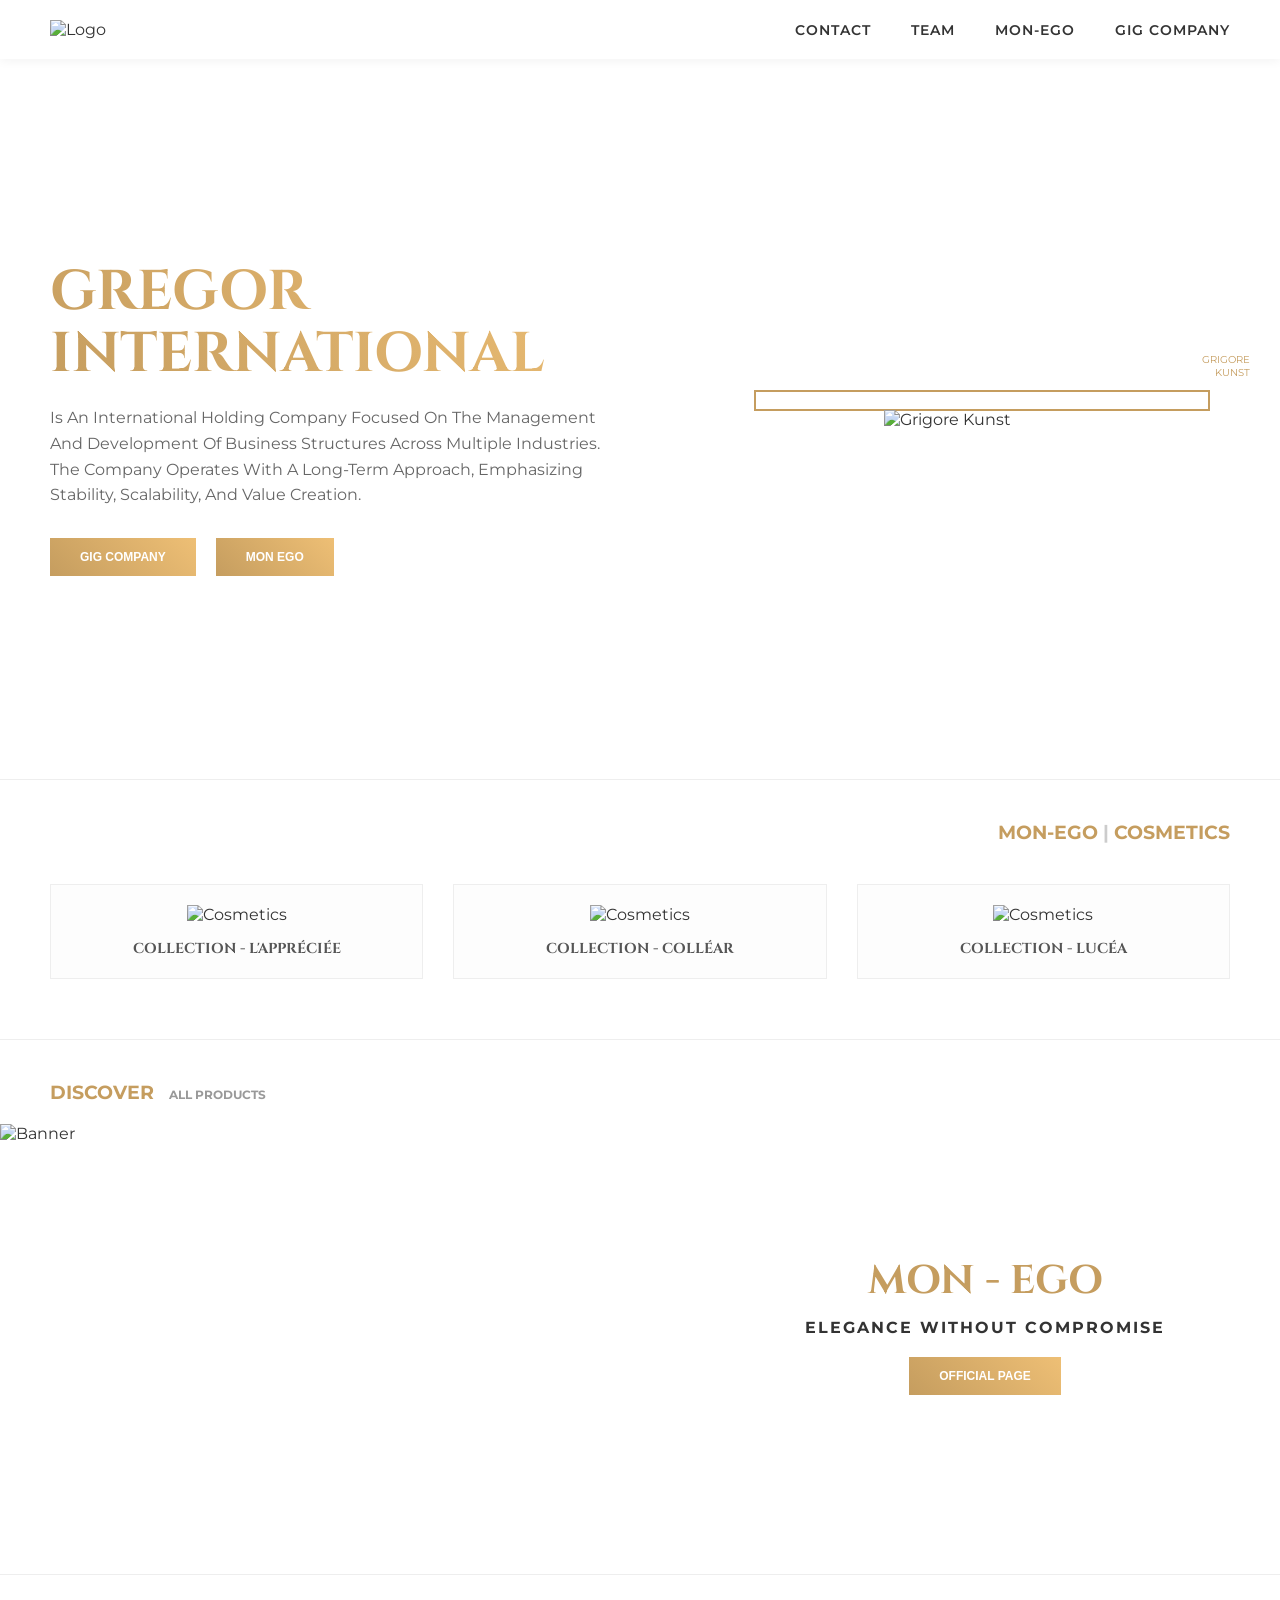
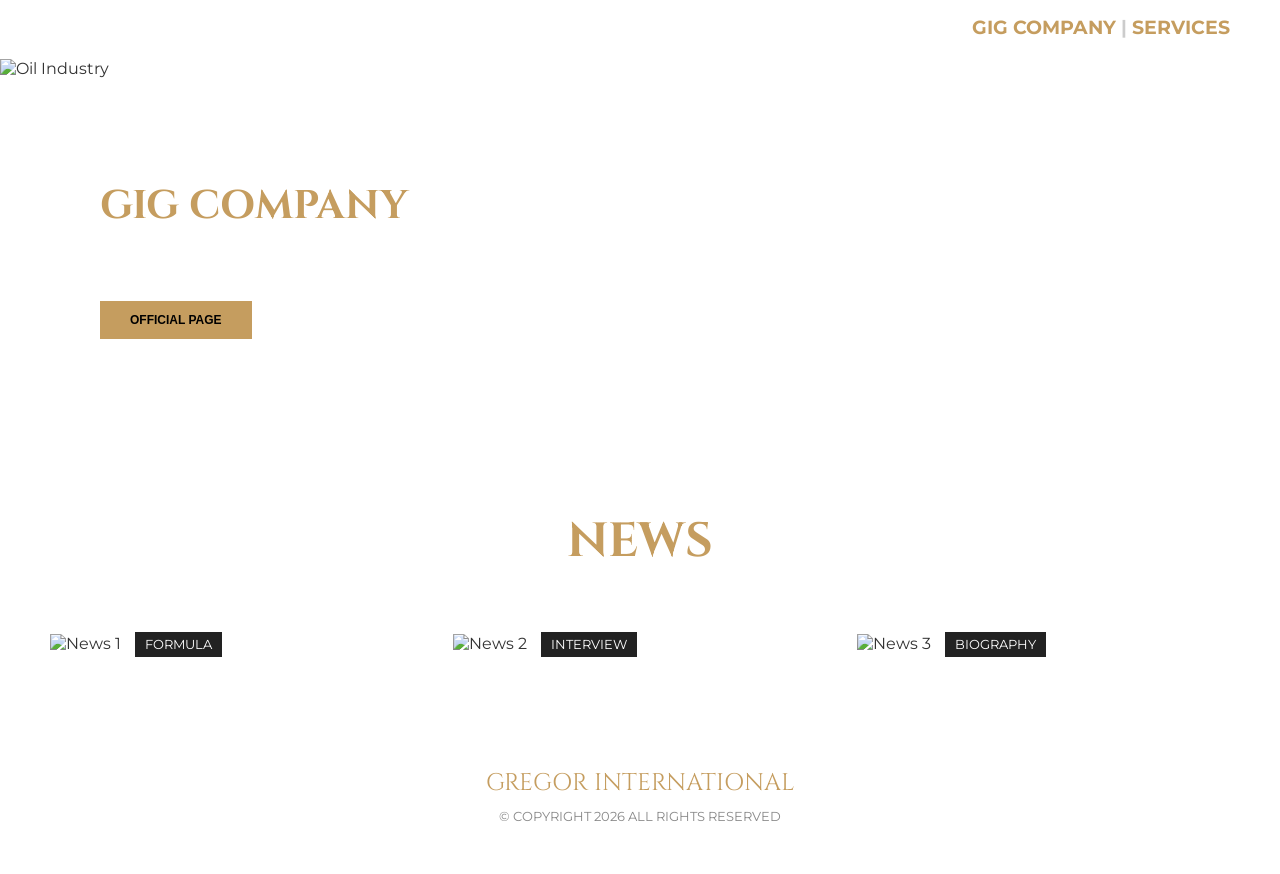
==== index.html @ 5af1e9d0 "Create index.html" ====
<!DOCTYPE html>
<html lang="ru">
<head>
    <meta charset="UTF-8">
    <meta name="viewport" content="width=device-width, initial-scale=1.0">
    <title>Gregor International - Home</title>
    <link rel="stylesheet" href="style.css">
</head>
<body>

    <!-- Header -->
    <header>
        <div class="logo">
            <!-- Замените logo.png на ваш файл -->
            <img src="https://placehold.co/50x50/gold/white?text=LOGO" alt="Logo">
        </div>
        <nav>
            <ul>
                <li><a href="#">Contact</a></li>
                <li><a href="team.html">Team</a></li>
                <li><a href="#">Mon-Ego</a></li>
                <li><a href="#">Gig Company</a></li>
            </ul>
        </nav>
    </header>

    <!-- Hero Section -->
    <section class="hero">
        <div class="hero-text">
            <h1>GREGOR<br>INTERNATIONAL</h1>
            <p>Is An International Holding Company Focused On The Management And Development Of Business Structures Across Multiple Industries. The Company Operates With A Long-Term Approach, Emphasizing Stability, Scalability, And Value Creation.</p>
            <div class="buttons">
                <button class="btn">Gig Company</button>
                <button class="btn">Mon Ego</button>
            </div>
        </div>
        <div class="hero-img">
            <div class="name-tag" style="position:absolute; bottom:50px; right:-20px; font-size:10px; color:#c59d5f; text-align:right;">GRIGORE<br>KUNST</div>
            <!-- Замените hero-man.png на фото директора -->
            <img src="https://placehold.co/400x600/1e2a4a/FFF?text=CEO+Photo" alt="Grigore Kunst">
        </div>
    </section>

    <!-- Mon-Ego Header -->
    <div class="section-header">
        <div></div>
        <div class="section-title">MON-EGO <span style="color:#ccc">|</span> COSMETICS</div>
    </div>

    <!-- Products Grid -->
    <div class="grid-container">
        <div class="product-card">
            <img src="https://placehold.co/300x250/eee/999?text=Product+1" alt="Cosmetics">
            <h4>Collection - L'APPRÉCIÉE</h4>
        </div>
        <div class="product-card">
            <img src="https://placehold.co/300x250/eee/999?text=Product+2" alt="Cosmetics">
            <h4>Collection - Colléar</h4>
        </div>
        <div class="product-card">
            <img src="https://placehold.co/300x250/eee/999?text=Product+3" alt="Cosmetics">
            <h4>Collection - Lucéa</h4>
        </div>
    </div>

    <!-- Discover Banner (Mon Ego) -->
    <div class="section-header">
        <div class="section-title">DISCOVER <span style="font-size:12px; color:#999; margin-left:10px;">ALL PRODUCTS</span></div>
    </div>
    
    <div class="full-banner">
        <!-- Фон девушки с косметикой -->
        <img src="https://placehold.co/1200x400/dcc/999?text=Woman+Banner" class="bg" alt="Banner">
        <div class="banner-content">
            <h2>MON - EGO</h2>
            <p>ELEGANCE WITHOUT COMPROMISE</p>
            <button class="btn">Official Page</button>
        </div>
    </div>

    <!-- Gig Company Banner -->
    <div class="section-header">
        <div></div>
        <div class="section-title">GIG COMPANY <span style="color:#ccc">|</span> SERVICES</div>
    </div>

    <div class="full-banner oil-banner">
        <!-- Фон с нефтяными вышками -->
        <img src="https://placehold.co/1200x400/220000/gold?text=Oil+Pumps+Silhouette" class="bg" alt="Oil Industry">
        <div class="banner-content">
            <h2>GIG COMPANY</h2>
            <p>PROVIDES FULL-CYCLE SERVICES FOR OIL INFRASTRUCTURE</p>
            <button class="btn" style="background:#c59d5f; color:#000;">Official Page</button>
        </div>
    </div>

    <!-- News Section -->
    <h2 style="text-align:center; font-size:3rem; margin: 40px 0;">NEWS</h2>
    <div class="grid-container">
        <div class="news-card">
            <img src="https://placehold.co/300x400/333/fff?text=Formula" alt="News 1">
            <div class="news-label">FORMULA</div>
        </div>
        <div class="news-card">
            <img src="https://placehold.co/300x400/444/fff?text=Interview" alt="News 2">
            <div class="news-label">INTERVIEW</div>
        </div>
        <div class="news-card">
            <img src="https://placehold.co/300x400/555/fff?text=Biography" alt="News 3">
            <div class="news-label">BIOGRAPHY</div>
        </div>
    </div>

    <!-- Footer -->
    <footer>
        <span class="footer-logo">GREGOR INTERNATIONAL</span>
        <div class="copyright">© COPYRIGHT 2026 ALL RIGHTS RESERVED</div>
        <!-- Золотые брызги внизу -->
        <img src="https://placehold.co/100x100/gold/white?text=splash" class="decor-splash" alt="">
    </footer>

</body>
      </html>
---- style.css ----
/* Подключение шрифтов (похожие на оригинал) */
@import url('https://fonts.googleapis.com/css2?family=Cinzel:wght@400;700&family=Montserrat:wght@300;400;600&display=swap');

:root {
    --gold: #c59d5f;
    --gold-dark: #8a6d3b;
    --gold-gradient: linear-gradient(45deg, #c59d5f, #eebf75);
    --text-dark: #333;
    --bg-light: #f9f9f9;
}

* {
    margin: 0;
    padding: 0;
    box-sizing: border-box;
}

body {
    font-family: 'Montserrat', sans-serif;
    background-color: #fff;
    color: var(--text-dark);
    overflow-x: hidden;
}

h1, h2, h3, h4 {
    font-family: 'Cinzel', serif;
    color: var(--gold);
    text-transform: uppercase;
}

a { text-decoration: none; color: inherit; }
ul { list-style: none; }

/* --- HEADER --- */
header {
    display: flex;
    justify-content: space-between;
    align-items: center;
    padding: 20px 50px;
    background: #fff;
    position: sticky;
    top: 0;
    z-index: 100;
    box-shadow: 0 2px 10px rgba(0,0,0,0.05);
}

.logo img { height: 40px; } /* Замените на лого */

nav ul {
    display: flex;
    gap: 40px;
}

nav a {
    font-size: 14px;
    letter-spacing: 1px;
    font-weight: 600;
    text-transform: uppercase;
    transition: color 0.3s;
}

nav a:hover { color: var(--gold); }

/* --- HERO SECTION --- */
.hero {
    display: flex;
    padding: 50px;
    align-items: center;
    min-height: 80vh;
    background: url('path-to-geometric-bg.png') no-repeat right top; /* Сюда паттерн */
    background-size: contain;
}

.hero-text {
    flex: 1;
    padding-right: 50px;
}

.hero-text h1 {
    font-size: 3.5rem;
    line-height: 1.1;
    margin-bottom: 20px;
    background: var(--gold-gradient);
    -webkit-background-clip: text;
    -webkit-text-fill-color: transparent;
}

.hero-text p {
    color: #666;
    line-height: 1.6;
    margin-bottom: 30px;
    max-width: 600px;
}

.buttons { display: flex; gap: 20px; }

.btn {
    padding: 12px 30px;
    background: var(--gold-gradient);
    color: white;
    font-weight: bold;
    font-size: 12px;
    border: none;
    cursor: pointer;
    text-transform: uppercase;
    transition: transform 0.2s;
}

.btn:hover { transform: scale(1.05); }

.hero-img {
    flex: 1;
    display: flex;
    justify-content: center;
    position: relative;
}

.hero-img img {
    max-width: 100%;
    height: auto;
    max-height: 600px;
    z-index: 2;
}

/* Эффект золотой рамки сзади */
.hero-img::before {
    content: '';
    position: absolute;
    width: 80%;
    height: 90%;
    border: 2px solid var(--gold);
    top: -20px;
    right: 20px;
    z-index: 1;
}

/* --- SECTIONS GENERAL --- */
.section-header {
    display: flex;
    justify-content: space-between;
    align-items: center;
    padding: 40px 50px 20px;
    border-top: 1px solid #eee;
}

.section-title {
    font-size: 1.2rem;
    font-weight: bold;
    color: var(--gold);
}

.grid-container {
    display: grid;
    grid-template-columns: repeat(3, 1fr);
    gap: 30px;
    padding: 20px 50px 60px;
}

/* --- PRODUCTS --- */
.product-card {
    text-align: center;
    background: #fdfdfd;
    padding: 20px;
    border: 1px solid #eee;
}

.product-card img {
    width: 100%;
    height: 250px;
    object-fit: cover;
    margin-bottom: 15px;
}

.product-card h4 { font-size: 0.9rem; color: #555; }

/* --- BANNERS --- */
.full-banner {
    width: 100%;
    height: 400px;
    position: relative;
    overflow: hidden;
    margin-bottom: 50px;
    display: flex;
    align-items: center;
}

.full-banner img.bg {
    position: absolute;
    width: 100%;
    height: 100%;
    object-fit: cover;
    z-index: 0;
}

.banner-content {
    position: relative;
    z-index: 1;
    width: 50%;
    padding-left: 50px; /* Для первого баннера */
    margin-left: auto; /* Сдвигает контент вправо */
    text-align: center;
}

.banner-content h2 { font-size: 2.5rem; margin-bottom: 10px; }
.banner-content p { letter-spacing: 2px; margin-bottom: 20px; font-weight: bold;}

/* Специфика для Oil Banner (темный) */
.oil-banner .banner-content {
    margin-left: 50px; /* Слева */
    text-align: left;
    color: white;
    width: 40%;
}
.oil-banner h2 { color: var(--gold); }
.oil-banner p { color: white; }

/* --- NEWS --- */
.news-card img {
    width: 100%;
    height: 300px;
    object-fit: cover;
}
.news-label {
    background: #222;
    color: white;
    padding: 5px 10px;
    font-size: 0.8rem;
    display: inline-block;
    margin-top: -30px;
    position: relative;
    z-index: 2;
    margin-left: 10px;
    text-transform: uppercase;
}

/* --- FOOTER --- */
footer {
    text-align: center;
    padding: 50px;
    background: white;
    position: relative;
}
.footer-logo { font-family: 'Cinzel'; font-size: 1.5rem; color: var(--gold); margin-bottom: 10px; display: block;}
.copyright { font-size: 0.8rem; color: #888; }
.decor-splash {
    position: absolute;
    bottom: 0;
    right: 0;
    width: 150px;
    pointer-events: none;
}

/* --- TEAM PAGE SPECIFIC --- */
.team-grid {
    display: flex;
    justify-content: center;
    gap: 40px;
    padding: 50px;
    flex-wrap: wrap;
}

.team-card {
    width: 300px;
    text-align: center;
}

.photo-frame {
    position: relative;
    margin-bottom: 20px;
    padding: 10px;
    border: 1px solid var(--gold); /* Золотая рамка */
}

/* Узор сзади */
.photo-frame::before {
    content: '';
    position: absolute;
    top: 10px; left: 10px; right: 10px; bottom: 10px;
    background: repeating-linear-gradient(45deg, #fff, #fff 2px, #f4e9d6 2px, #f4e9d6 4px);
    z-index: 0;
}

.photo-frame img {
    position: relative;
    width: 100%;
    z-index: 1;
    display: block;
    margin-top: -30px; /* Эффект выхода за рамку сверху */
}

.team-info h3 { font-size: 1rem; margin-bottom: 5px; color: var(--gold-dark); letter-spacing: 1px;}
.team-info p { font-size: 0.8rem; font-weight: bold; color: #333; letter-spacing: 1px;}
.team-title { text-align: center; font-size: 3rem; margin-top: 20px;}

/* Декор брызги для Team */
.splash-top-left { position: fixed; top: 0; left: 0; width: 150px; z-index: -1; }
.splash-top-right { position: fixed; top: 0; right: 0; width: 200px; z-index: -1; }
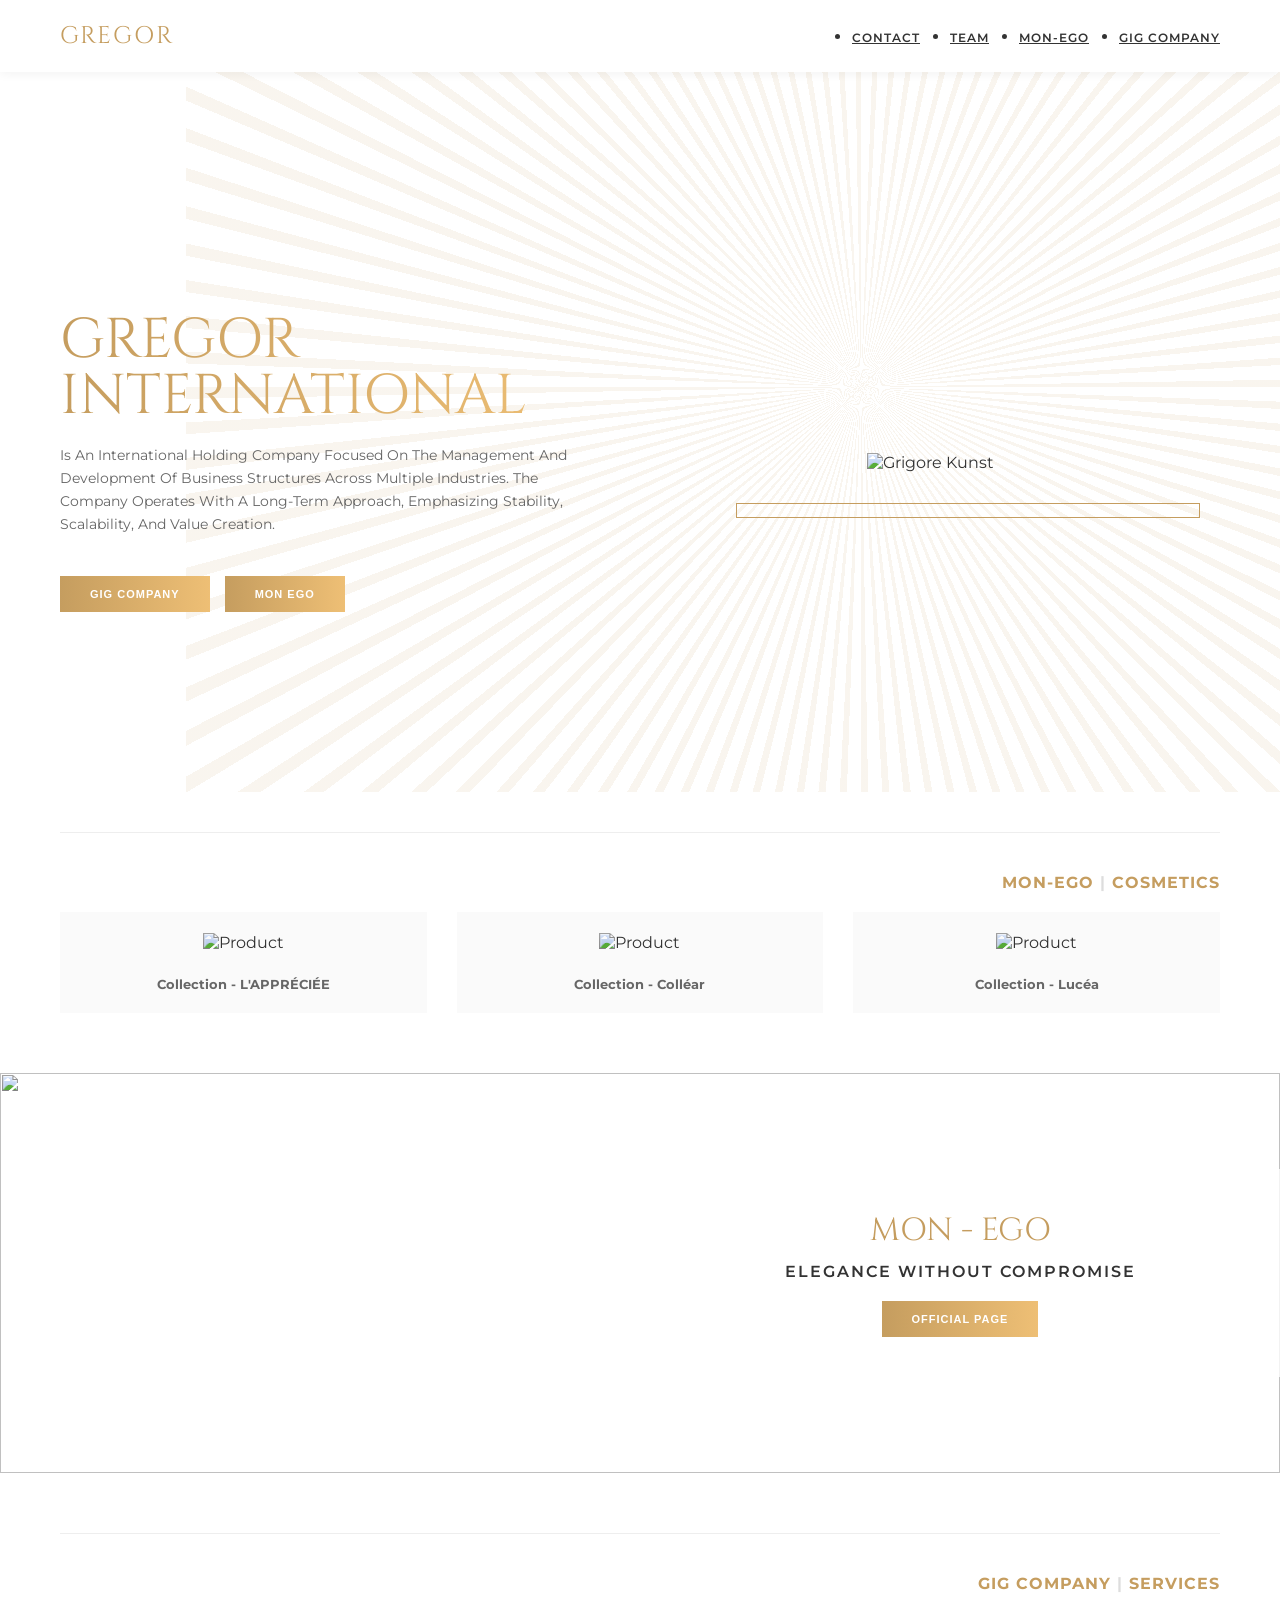
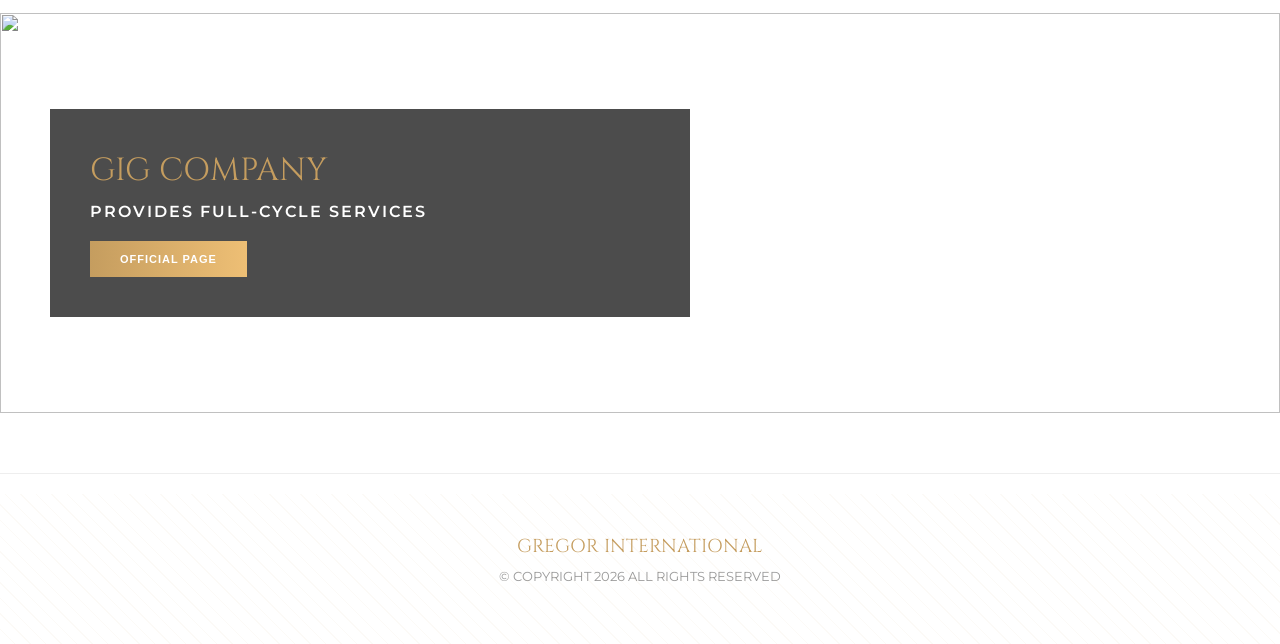
==== commit ee76148b: "Update index.html" ====
--- a/index.html
+++ b/index.html
@@ -3,121 +3,111 @@
 <head>
     <meta charset="UTF-8">
     <meta name="viewport" content="width=device-width, initial-scale=1.0">
-    <title>Gregor International - Home</title>
+    <title>Gregor International</title>
     <link rel="stylesheet" href="style.css">
 </head>
 <body>
 
     <!-- Header -->
     <header>
-        <div class="logo">
-            <!-- Замените logo.png на ваш файл -->
-            <img src="https://placehold.co/50x50/gold/white?text=LOGO" alt="Logo">
+        <div class="container header-inner">
+            <div class="logo">
+                <h3 style="margin:0; font-size:1.5rem; letter-spacing:2px;">GREGOR</h3>
+            </div>
+            <nav>
+                <ul>
+                    <li><a href="#">Contact</a></li>
+                    <li><a href="team.html">Team</a></li>
+                    <li><a href="#">Mon-Ego</a></li>
+                    <li><a href="#">Gig Company</a></li>
+                </ul>
+            </nav>
         </div>
-        <nav>
-            <ul>
-                <li><a href="#">Contact</a></li>
-                <li><a href="team.html">Team</a></li>
-                <li><a href="#">Mon-Ego</a></li>
-                <li><a href="#">Gig Company</a></li>
-            </ul>
-        </nav>
     </header>
 
     <!-- Hero Section -->
     <section class="hero">
-        <div class="hero-text">
-            <h1>GREGOR<br>INTERNATIONAL</h1>
-            <p>Is An International Holding Company Focused On The Management And Development Of Business Structures Across Multiple Industries. The Company Operates With A Long-Term Approach, Emphasizing Stability, Scalability, And Value Creation.</p>
-            <div class="buttons">
-                <button class="btn">Gig Company</button>
-                <button class="btn">Mon Ego</button>
+        <!-- Фон с лучами -->
+        <div class="hero-bg"></div>
+        
+        <div class="container hero-content">
+            <div class="hero-text">
+                <h1>GREGOR<br>INTERNATIONAL</h1>
+                <p>Is An International Holding Company Focused On The Management And Development Of Business Structures Across Multiple Industries. The Company Operates With A Long-Term Approach, Emphasizing Stability, Scalability, And Value Creation.</p>
+                <div class="buttons">
+                    <button class="btn">Gig Company</button>
+                    <button class="btn">Mon Ego</button>
+                </div>
             </div>
-        </div>
-        <div class="hero-img">
-            <div class="name-tag" style="position:absolute; bottom:50px; right:-20px; font-size:10px; color:#c59d5f; text-align:right;">GRIGORE<br>KUNST</div>
-            <!-- Замените hero-man.png на фото директора -->
-            <img src="https://placehold.co/400x600/1e2a4a/FFF?text=CEO+Photo" alt="Grigore Kunst">
+            
+            <div class="hero-image-wrapper">
+                <div class="border-decor"></div>
+                <!-- СЮДА НУЖНО ФОТО ДИРЕКТОРА БЕЗ ФОНА (.png) -->
+                <!-- Я поставил временную картинку -->
+                <img src="https://placehold.co/400x600/png?text=Director+PNG" alt="Grigore Kunst">
+            </div>
         </div>
     </section>
 
-    <!-- Mon-Ego Header -->
-    <div class="section-header">
-        <div></div>
-        <div class="section-title">MON-EGO <span style="color:#ccc">|</span> COSMETICS</div>
-    </div>
+    <!-- Mon-Ego Section -->
+    <div class="container">
+        <div class="section-header">
+            <div></div>
+            <div class="section-title">MON-EGO <span style="color:#ddd">|</span> COSMETICS</div>
+        </div>
 
-    <!-- Products Grid -->
-    <div class="grid-container">
-        <div class="product-card">
-            <img src="https://placehold.co/300x250/eee/999?text=Product+1" alt="Cosmetics">
-            <h4>Collection - L'APPRÉCIÉE</h4>
-        </div>
-        <div class="product-card">
-            <img src="https://placehold.co/300x250/eee/999?text=Product+2" alt="Cosmetics">
-            <h4>Collection - Colléar</h4>
-        </div>
-        <div class="product-card">
-            <img src="https://placehold.co/300x250/eee/999?text=Product+3" alt="Cosmetics">
-            <h4>Collection - Lucéa</h4>
+        <div class="products-grid">
+            <div class="product-card">
+                <img src="https://placehold.co/300x300/f5f5f5/999?text=Cream" alt="Product">
+                <h4 style="color:#666; font-size:0.8rem; margin-top:10px;">Collection - L'APPRÉCIÉE</h4>
+            </div>
+            <div class="product-card">
+                <img src="https://placehold.co/300x300/f5f5f5/999?text=Tubes" alt="Product">
+                <h4 style="color:#666; font-size:0.8rem; margin-top:10px;">Collection - Colléar</h4>
+            </div>
+            <div class="product-card">
+                <img src="https://placehold.co/300x300/f5f5f5/999?text=Bottles" alt="Product">
+                <h4 style="color:#666; font-size:0.8rem; margin-top:10px;">Collection - Lucéa</h4>
+            </div>
         </div>
     </div>
 
-    <!-- Discover Banner (Mon Ego) -->
-    <div class="section-header">
-        <div class="section-title">DISCOVER <span style="font-size:12px; color:#999; margin-left:10px;">ALL PRODUCTS</span></div>
-    </div>
-    
-    <div class="full-banner">
-        <!-- Фон девушки с косметикой -->
-        <img src="https://placehold.co/1200x400/dcc/999?text=Woman+Banner" class="bg" alt="Banner">
+    <!-- Banner 1 -->
+    <div class="banner">
+        <!-- ФОН БАННЕРА (Девушка) -->
+        <img src="https://placehold.co/1200x400/e0d0b8/fff?text=Woman+Background" class="bg" alt="">
         <div class="banner-content">
-            <h2>MON - EGO</h2>
-            <p>ELEGANCE WITHOUT COMPROMISE</p>
+            <h2 style="font-size:2rem; margin-bottom:10px;">MON - EGO</h2>
+            <p style="font-weight:600; letter-spacing:2px; margin-bottom:20px;">ELEGANCE WITHOUT COMPROMISE</p>
             <button class="btn">Official Page</button>
         </div>
     </div>
 
-    <!-- Gig Company Banner -->
-    <div class="section-header">
-        <div></div>
-        <div class="section-title">GIG COMPANY <span style="color:#ccc">|</span> SERVICES</div>
-    </div>
-
-    <div class="full-banner oil-banner">
-        <!-- Фон с нефтяными вышками -->
-        <img src="https://placehold.co/1200x400/220000/gold?text=Oil+Pumps+Silhouette" class="bg" alt="Oil Industry">
-        <div class="banner-content">
-            <h2>GIG COMPANY</h2>
-            <p>PROVIDES FULL-CYCLE SERVICES FOR OIL INFRASTRUCTURE</p>
-            <button class="btn" style="background:#c59d5f; color:#000;">Official Page</button>
+    <!-- Banner 2 (Oil) -->
+    <div class="container">
+        <div class="section-header">
+            <div></div>
+            <div class="section-title">GIG COMPANY <span style="color:#ddd">|</span> SERVICES</div>
         </div>
     </div>
 
-    <!-- News Section -->
-    <h2 style="text-align:center; font-size:3rem; margin: 40px 0;">NEWS</h2>
-    <div class="grid-container">
-        <div class="news-card">
-            <img src="https://placehold.co/300x400/333/fff?text=Formula" alt="News 1">
-            <div class="news-label">FORMULA</div>
-        </div>
-        <div class="news-card">
-            <img src="https://placehold.co/300x400/444/fff?text=Interview" alt="News 2">
-            <div class="news-label">INTERVIEW</div>
-        </div>
-        <div class="news-card">
-            <img src="https://placehold.co/300x400/555/fff?text=Biography" alt="News 3">
-            <div class="news-label">BIOGRAPHY</div>
+    <div class="banner oil">
+        <!-- ФОН БАННЕРА (Нефть) -->
+        <img src="https://placehold.co/1200x400/3e2723/gold?text=Oil+Industry" class="bg" alt="">
+        <div class="banner-content">
+            <h2 style="font-size:2rem; margin-bottom:10px;">GIG COMPANY</h2>
+            <p style="font-weight:600; letter-spacing:2px; margin-bottom:20px;">PROVIDES FULL-CYCLE SERVICES</p>
+            <button class="btn">Official Page</button>
         </div>
     </div>
 
     <!-- Footer -->
     <footer>
-        <span class="footer-logo">GREGOR INTERNATIONAL</span>
-        <div class="copyright">© COPYRIGHT 2026 ALL RIGHTS RESERVED</div>
-        <!-- Золотые брызги внизу -->
-        <img src="https://placehold.co/100x100/gold/white?text=splash" class="decor-splash" alt="">
+        <div class="container">
+            <h3 style="margin-bottom:10px;">GREGOR INTERNATIONAL</h3>
+            <p style="font-size:0.8rem; color:#999;">© COPYRIGHT 2026 ALL RIGHTS RESERVED</p>
+        </div>
     </footer>
 
 </body>
-      </html>
+</html>
--- a/style.css
+++ b/style.css
@@ -1,84 +1,110 @@
-/* Подключение шрифтов (похожие на оригинал) */
-@import url('https://fonts.googleapis.com/css2?family=Cinzel:wght@400;700&family=Montserrat:wght@300;400;600&display=swap');
+@import url('https://fonts.googleapis.com/css2?family=Cinzel:wght@400;700&family=Montserrat:wght@300;400;500;600&display=swap');
 
 :root {
     --gold: #c59d5f;
     --gold-dark: #8a6d3b;
-    --gold-gradient: linear-gradient(45deg, #c59d5f, #eebf75);
-    --text-dark: #333;
-    --bg-light: #f9f9f9;
-}
-
-* {
-    margin: 0;
-    padding: 0;
-    box-sizing: border-box;
-}
+    --gold-gradient: linear-gradient(90deg, #c59d5f 0%, #eebf75 100%);
+    --text-main: #333;
+    --bg-light: #fff;
+}
+
+* { margin: 0; padding: 0; box-sizing: border-box; }
 
 body {
     font-family: 'Montserrat', sans-serif;
-    background-color: #fff;
-    color: var(--text-dark);
+    color: var(--text-main);
+    background: #fff;
     overflow-x: hidden;
 }
 
-h1, h2, h3, h4 {
+h1, h2, h3 {
     font-family: 'Cinzel', serif;
     color: var(--gold);
     text-transform: uppercase;
-}
-
-a { text-decoration: none; color: inherit; }
-ul { list-style: none; }
+    font-weight: 400;
+}
+
+/* --- КОНТЕЙНЕР (чтобы сайт не разъезжался на широких экранах) --- */
+.container {
+    max-width: 1200px;
+    margin: 0 auto;
+    padding: 0 20px;
+}
 
 /* --- HEADER --- */
 header {
-    display: flex;
-    justify-content: space-between;
-    align-items: center;
-    padding: 20px 50px;
-    background: #fff;
+    background: #fff;
+    padding: 20px 0;
     position: sticky;
     top: 0;
     z-index: 100;
     box-shadow: 0 2px 10px rgba(0,0,0,0.05);
 }
 
-.logo img { height: 40px; } /* Замените на лого */
-
-nav ul {
-    display: flex;
-    gap: 40px;
-}
-
+.header-inner {
+    display: flex;
+    justify-content: space-between;
+    align-items: center;
+}
+
+.logo img { height: 40px; }
+
+nav ul { display: flex; gap: 30px; }
 nav a {
-    font-size: 14px;
-    letter-spacing: 1px;
+    font-size: 12px;
     font-weight: 600;
     text-transform: uppercase;
+    letter-spacing: 1px;
+    color: #333;
     transition: color 0.3s;
 }
-
 nav a:hover { color: var(--gold); }
 
-/* --- HERO SECTION --- */
+/* --- HERO SECTION (С ЛУЧАМИ) --- */
 .hero {
-    display: flex;
-    padding: 50px;
-    align-items: center;
+    position: relative;
+    padding: 60px 0 0;
     min-height: 80vh;
-    background: url('path-to-geometric-bg.png') no-repeat right top; /* Сюда паттерн */
-    background-size: contain;
+    display: flex;
+    align-items: center;
+    background: #fff;
+    overflow: hidden;
+}
+
+/* Эффект ЛУЧЕЙ (Sunburst) за спиной - CSS магия */
+.hero-bg {
+    position: absolute;
+    top: -50%;
+    right: -20%;
+    width: 150vh;
+    height: 150vh;
+    background: repeating-conic-gradient(
+        from 0deg,
+        transparent 0deg,
+        transparent 2deg,
+        rgba(197, 157, 95, 0.1) 2deg,
+        rgba(197, 157, 95, 0.1) 3deg
+    );
+    z-index: 0;
+    pointer-events: none;
+}
+
+.hero-content {
+    display: flex;
+    align-items: center;
+    justify-content: space-between;
+    width: 100%;
+    position: relative;
+    z-index: 2;
 }
 
 .hero-text {
-    flex: 1;
-    padding-right: 50px;
+    flex: 0 0 45%; /* Ширина текста */
 }
 
 .hero-text h1 {
     font-size: 3.5rem;
-    line-height: 1.1;
+    line-height: 1;
     margin-bottom: 20px;
     background: var(--gold-gradient);
     -webkit-background-clip: text;
@@ -86,212 +112,178 @@
 }
 
 .hero-text p {
+    font-size: 0.9rem;
+    line-height: 1.6;
     color: #666;
-    line-height: 1.6;
-    margin-bottom: 30px;
-    max-width: 600px;
-}
-
-.buttons { display: flex; gap: 20px; }
+    margin-bottom: 40px;
+}
+
+.buttons { display: flex; gap: 15px; }
 
 .btn {
     padding: 12px 30px;
     background: var(--gold-gradient);
-    color: white;
-    font-weight: bold;
-    font-size: 12px;
+    color: #fff;
+    font-size: 11px;
+    font-weight: 700;
+    text-transform: uppercase;
     border: none;
     cursor: pointer;
-    text-transform: uppercase;
+    letter-spacing: 1px;
     transition: transform 0.2s;
 }
-
-.btn:hover { transform: scale(1.05); }
-
-.hero-img {
-    flex: 1;
+.btn:hover { transform: translateY(-2px); }
+
+.hero-image-wrapper {
+    flex: 0 0 50%;
+    position: relative;
     display: flex;
     justify-content: center;
-    position: relative;
-}
-
-.hero-img img {
+    align-items: flex-end;
+}
+
+.hero-image-wrapper img {
     max-width: 100%;
     height: auto;
-    max-height: 600px;
+    max-height: 700px;
+    position: relative;
     z-index: 2;
-}
-
-/* Эффект золотой рамки сзади */
-.hero-img::before {
-    content: '';
-    position: absolute;
+    /* Убираем фон у картинки, если он есть */
+    mix-blend-mode: multiply; 
+}
+
+/* Золотая рамка сзади */
+.border-decor {
+    position: absolute;
+    top: 50px;
+    right: 20px;
     width: 80%;
-    height: 90%;
-    border: 2px solid var(--gold);
-    top: -20px;
-    right: 20px;
+    height: 80%;
+    border: 1px solid var(--gold);
     z-index: 1;
 }
 
-/* --- SECTIONS GENERAL --- */
+/* --- SECTIONS --- */
 .section-header {
     display: flex;
     justify-content: space-between;
     align-items: center;
-    padding: 40px 50px 20px;
+    padding: 40px 0 20px;
     border-top: 1px solid #eee;
-}
-
+    margin-top: 40px;
+}
 .section-title {
-    font-size: 1.2rem;
-    font-weight: bold;
+    font-size: 1rem;
     color: var(--gold);
-}
-
-.grid-container {
+    font-weight: 700;
+    letter-spacing: 1px;
+}
+
+/* Сетка товаров */
+.products-grid {
     display: grid;
     grid-template-columns: repeat(3, 1fr);
     gap: 30px;
-    padding: 20px 50px 60px;
-}
-
-/* --- PRODUCTS --- */
+    padding-bottom: 60px;
+}
+
 .product-card {
+    background: #fafafa;
+    padding: 20px;
     text-align: center;
-    background: #fdfdfd;
-    padding: 20px;
-    border: 1px solid #eee;
-}
+    border: 1px solid transparent;
+    transition: border 0.3s;
+}
+.product-card:hover { border-color: var(--gold); }
 
 .product-card img {
     width: 100%;
     height: 250px;
-    object-fit: cover;
+    object-fit: contain; /* Чтобы баночки не обрезались */
     margin-bottom: 15px;
-}
-
-.product-card h4 { font-size: 0.9rem; color: #555; }
+    mix-blend-mode: multiply; /* Убирает белый фон у jpg */
+}
 
 /* --- BANNERS --- */
-.full-banner {
-    width: 100%;
+.banner {
+    position: relative;
     height: 400px;
-    position: relative;
+    display: flex;
+    align-items: center;
+    margin-bottom: 60px;
+    background-size: cover;
+    background-position: center;
     overflow: hidden;
-    margin-bottom: 50px;
-    display: flex;
-    align-items: center;
-}
-
-.full-banner img.bg {
-    position: absolute;
-    width: 100%;
-    height: 100%;
+}
+
+/* Если нет картинки фона, заливаем цветом */
+.banner-bg-placeholder {
+    position: absolute;
+    top: 0; left: 0; width: 100%; height: 100%;
+    background: #e0e0e0;
+    z-index: 0;
+}
+.banner img.bg {
+    position: absolute;
+    top: 0; left: 0; width: 100%; height: 100%;
     object-fit: cover;
     z-index: 0;
 }
 
 .banner-content {
     position: relative;
-    z-index: 1;
+    z-index: 2;
     width: 50%;
-    padding-left: 50px; /* Для первого баннера */
-    margin-left: auto; /* Сдвигает контент вправо */
+    padding: 40px;
+    background: rgba(255,255,255,0.8); /* Полупрозрачная подложка */
+    margin-left: auto; /* Сдвиг вправо */
     text-align: center;
 }
 
-.banner-content h2 { font-size: 2.5rem; margin-bottom: 10px; }
-.banner-content p { letter-spacing: 2px; margin-bottom: 20px; font-weight: bold;}
-
-/* Специфика для Oil Banner (темный) */
-.oil-banner .banner-content {
-    margin-left: 50px; /* Слева */
+.banner.oil .banner-content {
+    margin-left: 50px;
+    margin-right: auto;
+    background: rgba(0,0,0,0.7);
+    color: white;
     text-align: left;
-    color: white;
-    width: 40%;
-}
-.oil-banner h2 { color: var(--gold); }
-.oil-banner p { color: white; }
-
-/* --- NEWS --- */
-.news-card img {
-    width: 100%;
-    height: 300px;
-    object-fit: cover;
-}
-.news-label {
-    background: #222;
-    color: white;
-    padding: 5px 10px;
-    font-size: 0.8rem;
-    display: inline-block;
-    margin-top: -30px;
-    position: relative;
-    z-index: 2;
-    margin-left: 10px;
-    text-transform: uppercase;
-}
+}
+.banner.oil h2 { color: var(--gold); }
 
 /* --- FOOTER --- */
 footer {
     text-align: center;
-    padding: 50px;
-    background: white;
-    position: relative;
-}
-.footer-logo { font-family: 'Cinzel'; font-size: 1.5rem; color: var(--gold); margin-bottom: 10px; display: block;}
-.copyright { font-size: 0.8rem; color: #888; }
-.decor-splash {
-    position: absolute;
-    bottom: 0;
-    right: 0;
-    width: 150px;
+    padding: 60px 0;
+    background: #fff;
+    border-top: 1px solid #eee;
+    position: relative;
+}
+/* Геометрия в футере */
+footer::before {
+    content: '';
+    position: absolute;
+    bottom: 0; left: 0; width: 100%; height: 150px;
+    background: repeating-linear-gradient(45deg, transparent, transparent 10px, rgba(197, 157, 95, 0.05) 10px, rgba(197, 157, 95, 0.05) 11px);
     pointer-events: none;
 }
 
-/* --- TEAM PAGE SPECIFIC --- */
-.team-grid {
-    display: flex;
-    justify-content: center;
-    gap: 40px;
-    padding: 50px;
-    flex-wrap: wrap;
-}
-
-.team-card {
-    width: 300px;
-    text-align: center;
-}
-
-.photo-frame {
-    position: relative;
-    margin-bottom: 20px;
-    padding: 10px;
-    border: 1px solid var(--gold); /* Золотая рамка */
-}
-
-/* Узор сзади */
-.photo-frame::before {
-    content: '';
-    position: absolute;
-    top: 10px; left: 10px; right: 10px; bottom: 10px;
-    background: repeating-linear-gradient(45deg, #fff, #fff 2px, #f4e9d6 2px, #f4e9d6 4px);
-    z-index: 0;
-}
-
-.photo-frame img {
-    position: relative;
-    width: 100%;
-    z-index: 1;
-    display: block;
-    margin-top: -30px; /* Эффект выхода за рамку сверху */
-}
-
-.team-info h3 { font-size: 1rem; margin-bottom: 5px; color: var(--gold-dark); letter-spacing: 1px;}
-.team-info p { font-size: 0.8rem; font-weight: bold; color: #333; letter-spacing: 1px;}
-.team-title { text-align: center; font-size: 3rem; margin-top: 20px;}
-
-/* Декор брызги для Team */
-.splash-top-left { position: fixed; top: 0; left: 0; width: 150px; z-index: -1; }
-.splash-top-right { position: fixed; top: 0; right: 0; width: 200px; z-index: -1; }
+/* --- АДАПТИВ (MOBILE) --- */
+@media (max-width: 768px) {
+    .header-inner { flex-direction: column; gap: 15px; }
+    nav ul { gap: 15px; }
+    
+    .hero { min-height: auto; padding-top: 40px; }
+    .hero-content { flex-direction: column-reverse; } /* Фото сверху, текст снизу? Или наоборот */
+    
+    .hero-text { flex: 0 0 100%; text-align: center; padding-top: 30px;}
+    .hero-text h1 { font-size: 2.2rem; }
+    .buttons { justify-content: center; }
+    
+    .hero-image-wrapper { width: 100%; }
+    .hero-image-wrapper img { max-height: 400px; }
+    .hero-bg { width: 100vw; height: 100vw; top: 0; right: 0; } /* Лучи по центру */
+
+    .products-grid { grid-template-columns: 1fr; }
+    
+    .banner { height: auto; padding: 40px 0; }
+    .banner-content { width: 90%; margin: 0 auto !important; text-align: center !important; }
+}
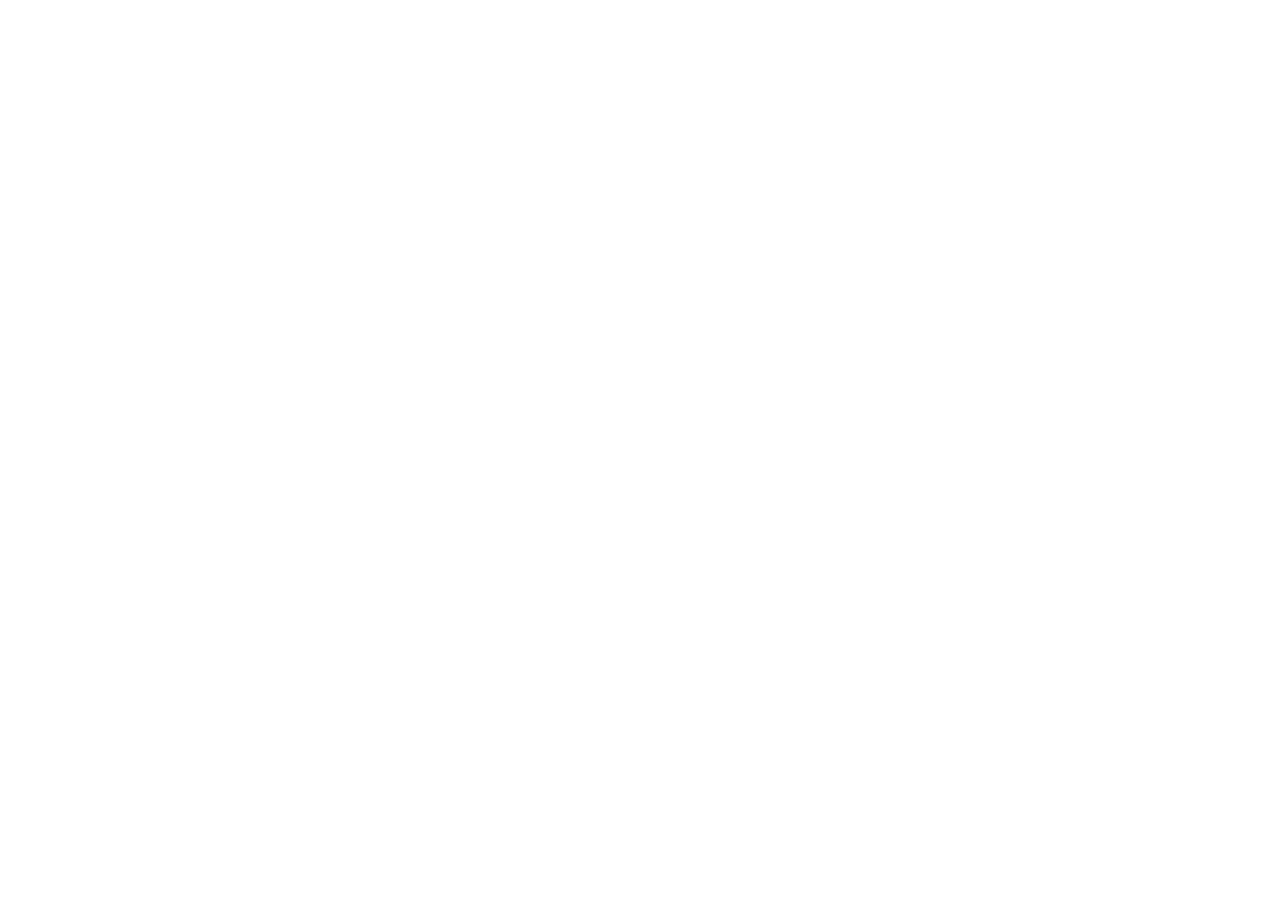
==== commit 2d7e911a: "Add files via upload" ====
--- a/index.html
+++ b/index.html
@@ -1,113 +1,16 @@
-<!DOCTYPE html>
-<html lang="ru">
-<head>
-    <meta charset="UTF-8">
-    <meta name="viewport" content="width=device-width, initial-scale=1.0">
-    <title>Gregor International</title>
-    <link rel="stylesheet" href="style.css">
-</head>
-<body>
-
-    <!-- Header -->
-    <header>
-        <div class="container header-inner">
-            <div class="logo">
-                <h3 style="margin:0; font-size:1.5rem; letter-spacing:2px;">GREGOR</h3>
-            </div>
-            <nav>
-                <ul>
-                    <li><a href="#">Contact</a></li>
-                    <li><a href="team.html">Team</a></li>
-                    <li><a href="#">Mon-Ego</a></li>
-                    <li><a href="#">Gig Company</a></li>
-                </ul>
-            </nav>
-        </div>
-    </header>
-
-    <!-- Hero Section -->
-    <section class="hero">
-        <!-- Фон с лучами -->
-        <div class="hero-bg"></div>
-        
-        <div class="container hero-content">
-            <div class="hero-text">
-                <h1>GREGOR<br>INTERNATIONAL</h1>
-                <p>Is An International Holding Company Focused On The Management And Development Of Business Structures Across Multiple Industries. The Company Operates With A Long-Term Approach, Emphasizing Stability, Scalability, And Value Creation.</p>
-                <div class="buttons">
-                    <button class="btn">Gig Company</button>
-                    <button class="btn">Mon Ego</button>
-                </div>
-            </div>
-            
-            <div class="hero-image-wrapper">
-                <div class="border-decor"></div>
-                <!-- СЮДА НУЖНО ФОТО ДИРЕКТОРА БЕЗ ФОНА (.png) -->
-                <!-- Я поставил временную картинку -->
-                <img src="https://placehold.co/400x600/png?text=Director+PNG" alt="Grigore Kunst">
-            </div>
-        </div>
-    </section>
-
-    <!-- Mon-Ego Section -->
-    <div class="container">
-        <div class="section-header">
-            <div></div>
-            <div class="section-title">MON-EGO <span style="color:#ddd">|</span> COSMETICS</div>
-        </div>
-
-        <div class="products-grid">
-            <div class="product-card">
-                <img src="https://placehold.co/300x300/f5f5f5/999?text=Cream" alt="Product">
-                <h4 style="color:#666; font-size:0.8rem; margin-top:10px;">Collection - L'APPRÉCIÉE</h4>
-            </div>
-            <div class="product-card">
-                <img src="https://placehold.co/300x300/f5f5f5/999?text=Tubes" alt="Product">
-                <h4 style="color:#666; font-size:0.8rem; margin-top:10px;">Collection - Colléar</h4>
-            </div>
-            <div class="product-card">
-                <img src="https://placehold.co/300x300/f5f5f5/999?text=Bottles" alt="Product">
-                <h4 style="color:#666; font-size:0.8rem; margin-top:10px;">Collection - Lucéa</h4>
-            </div>
-        </div>
-    </div>
-
-    <!-- Banner 1 -->
-    <div class="banner">
-        <!-- ФОН БАННЕРА (Девушка) -->
-        <img src="https://placehold.co/1200x400/e0d0b8/fff?text=Woman+Background" class="bg" alt="">
-        <div class="banner-content">
-            <h2 style="font-size:2rem; margin-bottom:10px;">MON - EGO</h2>
-            <p style="font-weight:600; letter-spacing:2px; margin-bottom:20px;">ELEGANCE WITHOUT COMPROMISE</p>
-            <button class="btn">Official Page</button>
-        </div>
-    </div>
-
-    <!-- Banner 2 (Oil) -->
-    <div class="container">
-        <div class="section-header">
-            <div></div>
-            <div class="section-title">GIG COMPANY <span style="color:#ddd">|</span> SERVICES</div>
-        </div>
-    </div>
-
-    <div class="banner oil">
-        <!-- ФОН БАННЕРА (Нефть) -->
-        <img src="https://placehold.co/1200x400/3e2723/gold?text=Oil+Industry" class="bg" alt="">
-        <div class="banner-content">
-            <h2 style="font-size:2rem; margin-bottom:10px;">GIG COMPANY</h2>
-            <p style="font-weight:600; letter-spacing:2px; margin-bottom:20px;">PROVIDES FULL-CYCLE SERVICES</p>
-            <button class="btn">Official Page</button>
-        </div>
-    </div>
-
-    <!-- Footer -->
-    <footer>
-        <div class="container">
-            <h3 style="margin-bottom:10px;">GREGOR INTERNATIONAL</h3>
-            <p style="font-size:0.8rem; color:#999;">© COPYRIGHT 2026 ALL RIGHTS RESERVED</p>
-        </div>
-    </footer>
-
-</body>
+<!doctype html>
+<html lang="en">
+  <head>
+    <meta charset="UTF-8" />
+    <meta name="viewport" content="width=device-width, initial-scale=1.0" />
+    <title>GREGOR INTERNAȚIONAL — International Holding Company</title>
+    <meta name="description" content="GREGOR INTERNAȚIONAL — International holding company focused on strategic assets, long-term growth and global markets. Premium cosmetics and Energy & Oil divisions." />
+    <link rel="preconnect" href="https://fonts.googleapis.com">
+    <link rel="preconnect" href="https://fonts.gstatic.com" crossorigin>
+    <link href="https://fonts.googleapis.com/css2?family=Inter:wght@300;400;500;600;700&family=Playfair+Display:wght@400;500;600;700&display=swap" rel="stylesheet">
+  </head>
+  <body>
+    <div id="root"></div>
+    <script type="module" src="/src/main.tsx"></script>
+  </body>
 </html>
